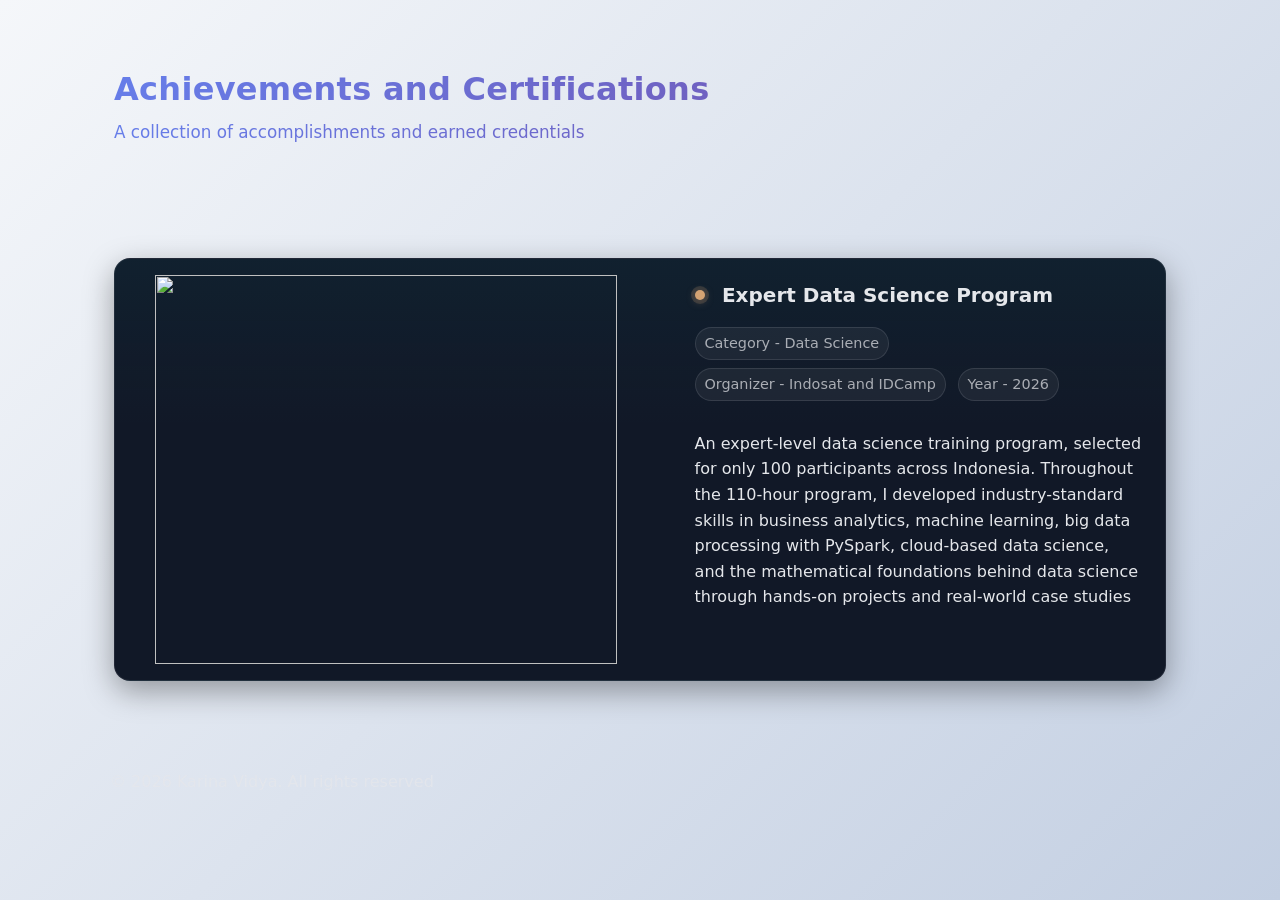
==== achievements/achievements.html @ fe0c8b95 "Add files via upload" ====
<!DOCTYPE html>
<html>
    <head>
        <meta charset="UTF-8"/>
        <meta name="viewport" content="width=device-width, initial-scale=1"/>
        <title>Achievements</title>
        <link rel="stylesheet" href="achievements.css"/>
    </head>
    <body>
        <header class="site-header">
            <div class="container">
                <h1 class="site-title">Achievements and Certifications</h1>
                <p class="site-subtitle">A collection of accomplishments and earned credentials</p>

                <!-- <div class="toolbar" role="region">
                    <!-- <span class="badge">
                        <span>●</span>
                        Recently Updated
                    </span>
                    <span class="badge">
                        <span>🏆</span> 12 Highlight
                    </span> -->
                <!-- </div> -->
            </div>
        </header>

        <main class="container" id="main">
            <section class="achievements">
                <article class="achievement reveal">
                    <figure class="media">
                        <img src="/image/sertif/Dicoding/Dicoding Sertifikat Level Expert.jpeg"/>
                    </figure>
                    <div class="content">
                        <h2 class="headline">
                            <span class="dot"></span>
                            &nbsp;Expert Data Science Program
                        </h2>
                        <div class="meta">
                            <span class="pill">Category - Data Science</span>
                            <span class="pill">Organizer - Indosat and IDCamp</span>
                            <span class="pill">Year - 2026</span>
                        </div>
                        <p class="desc">
                            <p class="description">
                                An expert-level data science training program, selected for only 100 participants across Indonesia. Throughout the 110-hour program, I developed industry-standard skills in business analytics, machine learning, big data processing with PySpark, cloud-based data science, and the mathematical foundations behind data science through hands-on projects and real-world case studies
                            </p>
                        </p>
                    <!-- <a class="link" href="#">More details →</a> -->
                    </div>
                </article>
            </section>
        </main>

        <footer class="container" style="padding: 2rem 1.25rem 3rem; color: rgba(229,231,235,0.7);">
            <p>© 2026 Karina Vidya. All rights reserved</p>
        </footer>

    <script src="achievements.js"></script>
    </body>
</html>
---- achievements/achievements.css ----
:root {
    --bg: #0b1320;           
    --surface: #111827;    
    --text: #e5e7eb;     
    --primary: #0ea5a8;    
    --accent: #d4a373;      
    --radius: 0.75rem;
    --shadow: 0 10px 30px rgba(0,0,0,0.35);
    --shadow-soft: 0 6px 18px rgba(0,0,0,0.25);
}

* { 
    box-sizing: border-box; 
}

html, body { 
    height: 100%; 
}

body {
    margin: 0;
    font-family: ui-sans-serif, system-ui, -apple-system, Segoe UI, Roboto, Helvetica, Arial, "Apple Color Emoji", "Segoe UI Emoji";
    color: var(--text);
    background: linear-gradient(135deg, #f5f7fa 0%, #c3cfe2 100%);
    line-height: 1.6;
}

img { 
    display: block; max-width: 100%; height: auto; border: 0; 
}

.sr-only {
    position: absolute;
    width: 1px; height: 1px;
    padding: 0; margin: -1px;
    overflow: hidden; clip: rect(0, 0, 1px, 1px);
    white-space: nowrap; border: 0;
}

.container {
    max-width: 1100px;
    margin: 0 auto;
    padding: 1.25rem;
}

header.site-header {
    padding: 2rem 0 1rem;
}

.site-title {
    margin: 0 0 0.25rem 0;
    font-size: clamp(1.5rem, 2.5vw, 2.25rem);
    letter-spacing: 0.3px;
    background: linear-gradient(135deg, #667eea 0%, #764ba2 100%);
    -webkit-text-fill-color: transparent;
    background-clip: text;
}

.site-subtitle {
    margin: 0;
    color: rgba(229,231,235,0.8);
    font-size: clamp(0.95rem, 1.4vw, 1.05rem);
    background: linear-gradient(135deg, #667eea 0%, #764ba2 100%);
    -webkit-text-fill-color: transparent;
    background-clip: text;
}

.toolbar {
    display: flex;
    align-items: center;
    gap: 0.75rem;
    margin-top: 1.25rem;
    padding: 0.75rem;
    background: linear-gradient(135deg, #667eea 0%, #764ba2 100%);
    border: 1px solid rgba(229,231,235,0.08);
    border-radius: var(--radius);
    backdrop-filter: blur(6px);
    box-shadow: var(--shadow-soft);
}

.badge {
    display: inline-flex;
    align-items: center;
    gap: 0.4rem;
    padding: 0.35rem 0.6rem;
    border-radius: 999px;
    font-size: 0.8rem;
    border: 1px solid rgba(229,231,235,0.12);
    color: black;
    background: linear-gradient(135deg, #f5f7fa 0%, #c3cfe2 100%);
}

.legend {
    margin-left: auto;
    font-size: 0.85rem;
    color: rgba(229,231,235,0.7);
}

.achievements {
    display: grid;
    gap: 1.25rem;
    margin-top: 1.5rem;
}

.achievement {
    display: flex;
    flex-direction: column; /* mobile-first: tumpuk */
    gap: 1rem;
    background:
    linear-gradient(180deg, rgba(14,165,168,0.06), transparent 40%),
    var(--surface);
    border: 1px solid rgba(229,231,235,0.08);
    border-radius: calc(var(--radius) + 0.25rem);
    overflow: clip;
    box-shadow: var(--shadow);
    transform: translateZ(0); /* fix rendering */
}

.media {
    position: relative;
    aspect-ratio: 16/9;
    background: #0e1626;
    overflow: hidden;
    isolation: isolate;
}

.media img {
    width: 100%;
    height: 100%;
    object-fit: cover;
    transition: transform 450ms ease;
    will-change: transform;
}

.achievement:hover .media img {
    transform: scale(1.03);
}

.media .label {
    position: absolute;
    left: 0.75rem; top: 0.75rem;
    background: color-mix(in oklab, var(--primary) 85%, black);
    color: #031314;
    padding: 0.35rem 0.6rem;
    border-radius: 0.5rem;
    font-weight: 600;
    letter-spacing: 0.2px;
    box-shadow: 0 6px 16px rgba(14,165,168,0.35);
    border: 1px solid rgba(3,19,20,0.3);
}

.content {
    padding: 1rem;
    display: flex;
    justify-content: center;
    flex-direction: column;
}

.content h2 {
    margin-bottom: 1rem;
}

.headline {
    display: flex;
    align-items: center;
    gap: 0.65rem;
    margin: 0 0 0.35rem 0;
    font-size: clamp(1.05rem, 1.7vw, 1.25rem);
    color: var(--text);
}

.headline .dot {
    width: 10px; height: 10px; border-radius: 50%;
    background: var(--accent);
    box-shadow: 0 0 0 4px rgba(212,163,115,0.18), 0 2px 10px rgba(212,163,115,0.35);
    flex: 0 0 auto;
}

.meta {
    display: flex;
    flex-wrap: wrap;
    gap: 0.5rem 0.75rem;
    color: rgba(229,231,235,0.7);
    font-size: 0.9rem;
    margin-bottom: 0.6rem;
}

.meta .pill {
    padding: 0.25rem 0.55rem;
    border-radius: 999px;
    border: 1px solid rgba(229,231,235,0.12);
    background: rgba(229,231,235,0.06);
}

.desc {
    margin: 0.25rem 0 0;
    color: rgba(229,231,235,0.88);
    font-size: 0.98rem;
}

@media (min-width: 720px) {
    .achievement {
        flex-direction: row; 
    }

    .media {
        flex: 0 0 44%;
        aspect-ratio: auto;
        min-height: 240px;
        background: none;
    }

    .media img {
        object-fit: contain;
    }

    .content {
        flex: 1 1 auto;
        padding: 1.1rem 1.15rem 1.25rem;
    }
}

@media (max-width: 720px) {
    .link {
        opacity: 0;
    }
}

@media (max-width: 480px) {
    .achievement {
        flex-direction: column; 
    }

    .media {
        flex: 0 0 44%;
        aspect-ratio: auto;
        background: none;
        max-height: 200px;
    }

    .media img {
        object-fit: contain;
    }

    .content {
        flex: 1 1 auto;
        padding: 1.1rem 1.15rem 1.25rem;
    }
}

@media (min-width: 1024px) {
    .container { padding: 2rem 1.5rem 2.5rem; }
    .achievements { gap: 1.35rem; }
    .content { padding: 1.25rem 1.35rem 1.4rem; }
    }

    .reveal {
        opacity: 0;
        transform: translateY(10px);
    }

    .reveal.visible {
        opacity: 1;
        transform: none;
        transition: opacity 500ms ease, transform 500ms ease;
    }

@media (prefers-reduced-motion: reduce) {
    .achievement:hover .media img { transform: none; }
    .reveal, .reveal.visible {
        opacity: 1 !important;
        transform: none !important;
        transition: none !important;
    }
}

.link {
    display: inline-flex;
    align-items: center;
    gap: 0.5rem;
    margin-top: 0.65rem;
    color: var(--primary);
    text-decoration: none;
    font-weight: 600;
    letter-spacing: 0.2px;
}

.link:hover {
    text-decoration: underline;
}

.link:focus-visible {
    outline: 2px solid var(--primary);
    outline-offset: 3px;
    border-radius: 0.35rem;
}
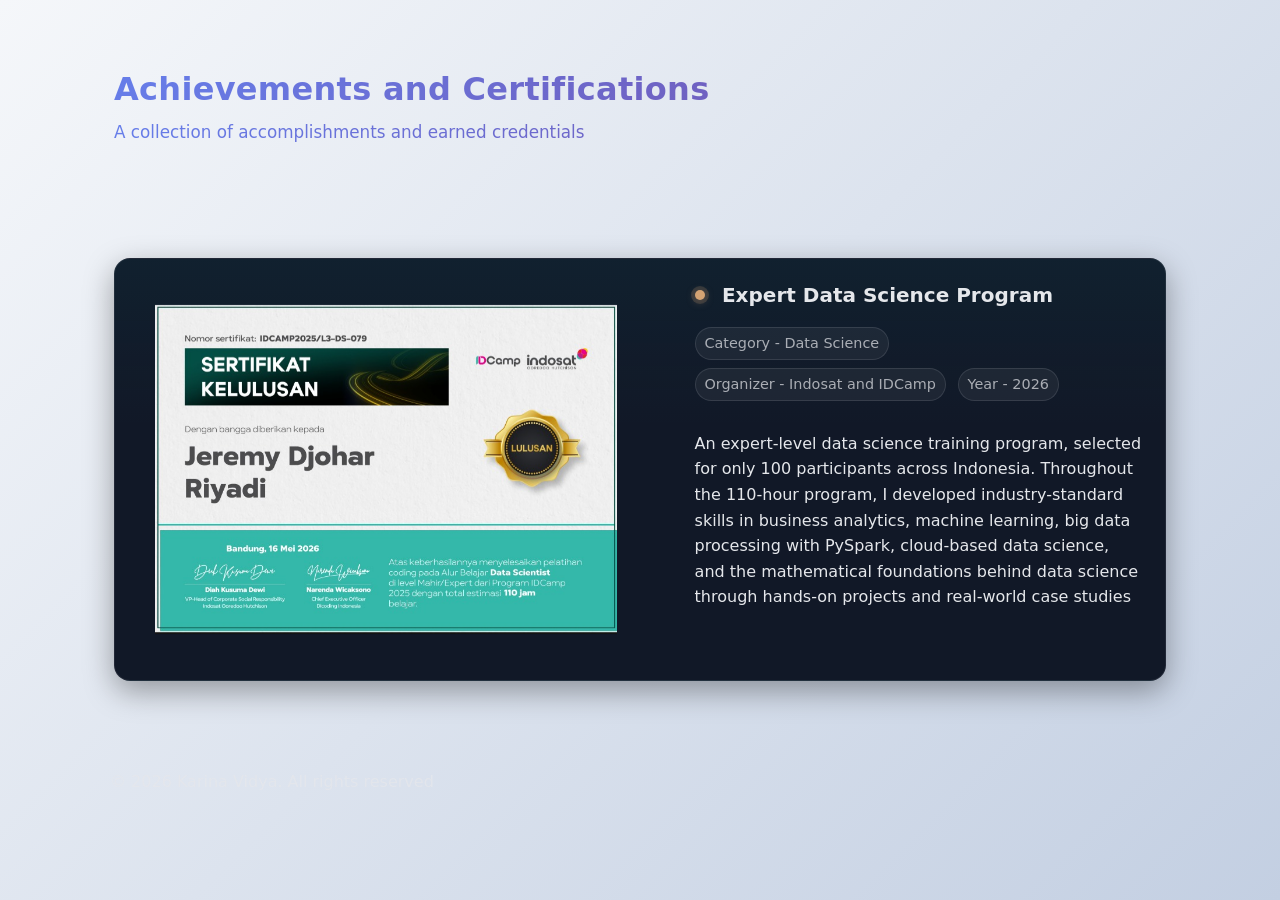
==== commit 83cfd8c9: "Add files via upload" ====
--- a/achievements/achievements.html
+++ b/achievements/achievements.html
@@ -11,16 +11,6 @@
             <div class="container">
                 <h1 class="site-title">Achievements and Certifications</h1>
                 <p class="site-subtitle">A collection of accomplishments and earned credentials</p>
-
-                <!-- <div class="toolbar" role="region">
-                    <!-- <span class="badge">
-                        <span>●</span>
-                        Recently Updated
-                    </span>
-                    <span class="badge">
-                        <span>🏆</span> 12 Highlight
-                    </span> -->
-                <!-- </div> -->
             </div>
         </header>
 
